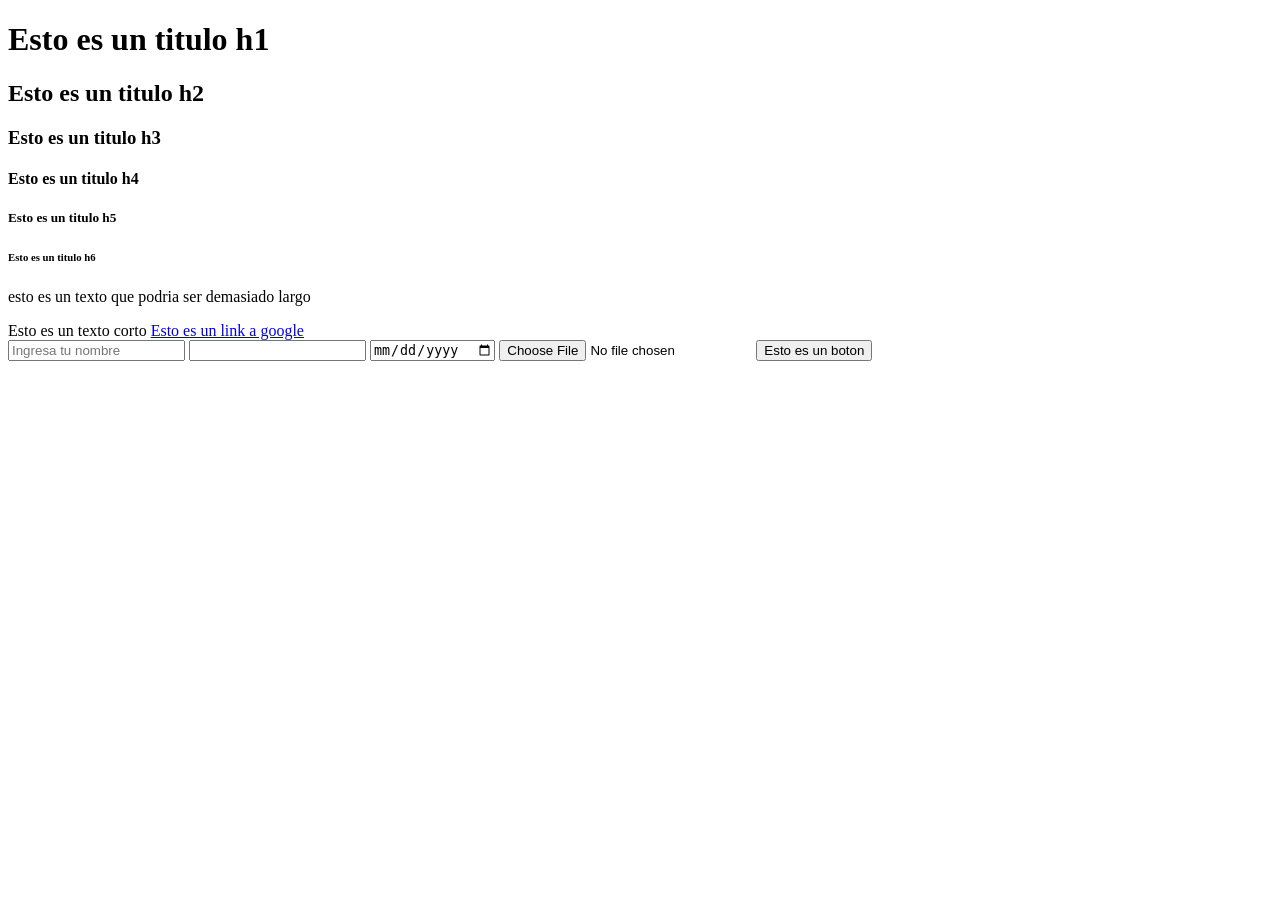
==== src/main/resources/templates/index.html @ e162c76e "begin html of landing" ====
<!doctype html>
<html lang="en" xmlns:th="http://www.thymeleaf.org">
<head>
    <meta charset="UTF-8">
    <meta name="viewport"
          content="width=device-width, user-scalable=no, initial-scale=1.0, maximum-scale=1.0, minimum-scale=1.0">
    <meta http-equiv="X-UA-Compatible" content="ie=edge">
    <link href="styles.css" rel="stylesheet" />
    <title>Hola soy un titulo</title>
</head>
<body>
<h1>Esto es un titulo h1</h1>
<h2>Esto es un titulo h2</h2>
<h3>Esto es un titulo h3</h3>
<h4>Esto es un titulo h4</h4>
<h5>Esto es un titulo h5</h5>
<h6>Esto es un titulo h6</h6>
<p>esto es un texto que podria ser demasiado largo</p>
<span>Esto es un texto corto</span>
<a href="https://www.google.com">Esto es un link a google</a>

<form>
    <input placeholder="Ingresa tu nombre"  type="text"/>
    <input type="number" />
    <input type="date" />
    <input type="file" />

    <button class="button-primary">Esto es un boton</button>
</form>


</body>
</html>
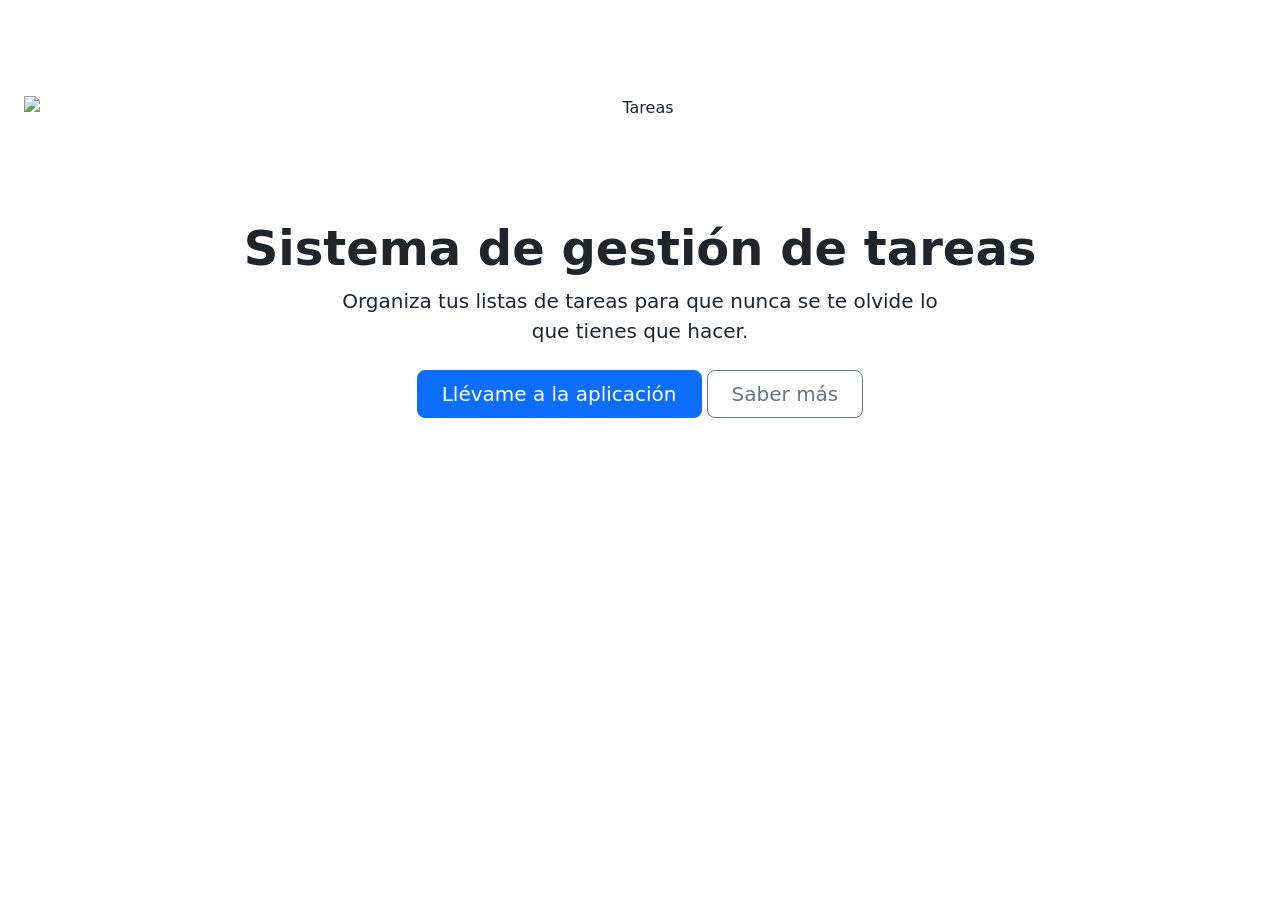
==== commit 077ff940: "agregar landing" ====
--- a/src/main/resources/templates/index.html
+++ b/src/main/resources/templates/index.html
@@ -5,29 +5,21 @@
     <meta name="viewport"
           content="width=device-width, user-scalable=no, initial-scale=1.0, maximum-scale=1.0, minimum-scale=1.0">
     <meta http-equiv="X-UA-Compatible" content="ie=edge">
-    <link href="styles.css" rel="stylesheet" />
+    <link href="https://cdn.jsdelivr.net/npm/bootstrap@5.2.0/dist/css/bootstrap.min.css" rel="stylesheet" integrity="sha384-gH2yIJqKdNHPEq0n4Mqa/HGKIhSkIHeL5AyhkYV8i59U5AR6csBvApHHNl/vI1Bx" crossorigin="anonymous">
     <title>Hola soy un titulo</title>
 </head>
 <body>
-<h1>Esto es un titulo h1</h1>
-<h2>Esto es un titulo h2</h2>
-<h3>Esto es un titulo h3</h3>
-<h4>Esto es un titulo h4</h4>
-<h5>Esto es un titulo h5</h5>
-<h6>Esto es un titulo h6</h6>
-<p>esto es un texto que podria ser demasiado largo</p>
-<span>Esto es un texto corto</span>
-<a href="https://www.google.com">Esto es un link a google</a>
-
-<form>
-    <input placeholder="Ingresa tu nombre"  type="text"/>
-    <input type="number" />
-    <input type="date" />
-    <input type="file" />
-
-    <button class="button-primary">Esto es un boton</button>
-</form>
-
-
+<main>
+    <div class="px-4 py-5 my-5 text-center">
+        <img src="img/task.png" class="d-block mx-auto mb-4" height="100" alt="Tareas"/>
+        <h1 class="display-5 fw-bold">Sistema de gestión de tareas</h1>
+        <div class="col-lg-6 mx-auto">
+            <p class="lead mb-4">Organiza tus listas de tareas para que nunca se te olvide lo que tienes que hacer.</p>
+            <button type="button" class="btn btn-primary btn-lg px-4 gap-3">Llévame a la aplicación</button>
+            <button type="button" class="btn btn-outline-secondary btn-lg px-4">Saber más</button>
+        </div>
+    </div>
+</main>
+<script src="https://cdn.jsdelivr.net/npm/bootstrap@5.2.0/dist/js/bootstrap.bundle.min.js" integrity="sha384-A3rJD856KowSb7dwlZdYEkO39Gagi7vIsF0jrRAoQmDKKtQBHUuLZ9AsSv4jD4Xa" crossorigin="anonymous"></script>
 </body>
 </html>
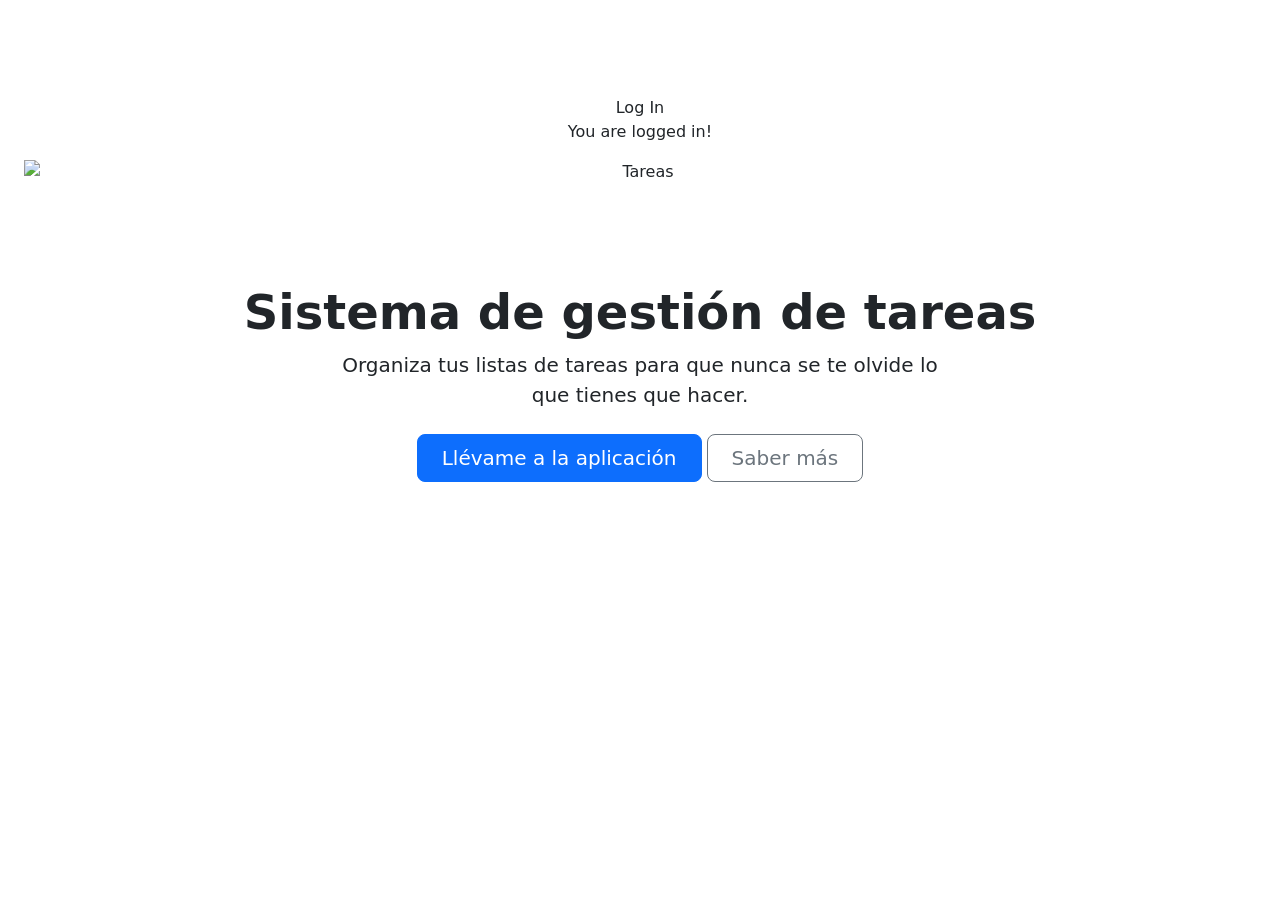
==== commit 99c95381: "begin auth" ====
--- a/src/main/resources/templates/index.html
+++ b/src/main/resources/templates/index.html
@@ -1,5 +1,5 @@
 <!doctype html>
-<html lang="en" xmlns:th="http://www.thymeleaf.org">
+<html lang="en" xmlns:th="http://www.thymeleaf.org" xmlns:sec="http://www.thymeleaf.org/thymeleaf-extras-springsecurity5">
 <head>
     <meta charset="UTF-8">
     <meta name="viewport"
@@ -11,11 +11,17 @@
 <body>
 <main>
     <div class="px-4 py-5 my-5 text-center">
+        <div sec:authorize="!isAuthenticated()">
+            <a th:href="@{/oauth2/authorization/auth0}">Log In</a>
+        </div>
+        <div sec:authorize="isAuthenticated()">
+            <p>You are logged in!</p>
+        </div>
         <img src="img/task.png" class="d-block mx-auto mb-4" height="100" alt="Tareas"/>
         <h1 class="display-5 fw-bold">Sistema de gestión de tareas</h1>
         <div class="col-lg-6 mx-auto">
             <p class="lead mb-4">Organiza tus listas de tareas para que nunca se te olvide lo que tienes que hacer.</p>
-            <button type="button" class="btn btn-primary btn-lg px-4 gap-3">Llévame a la aplicación</button>
+            <a href="/tasks" class="btn btn-primary btn-lg px-4 gap-3">Llévame a la aplicación</a>
             <button type="button" class="btn btn-outline-secondary btn-lg px-4">Saber más</button>
         </div>
     </div>
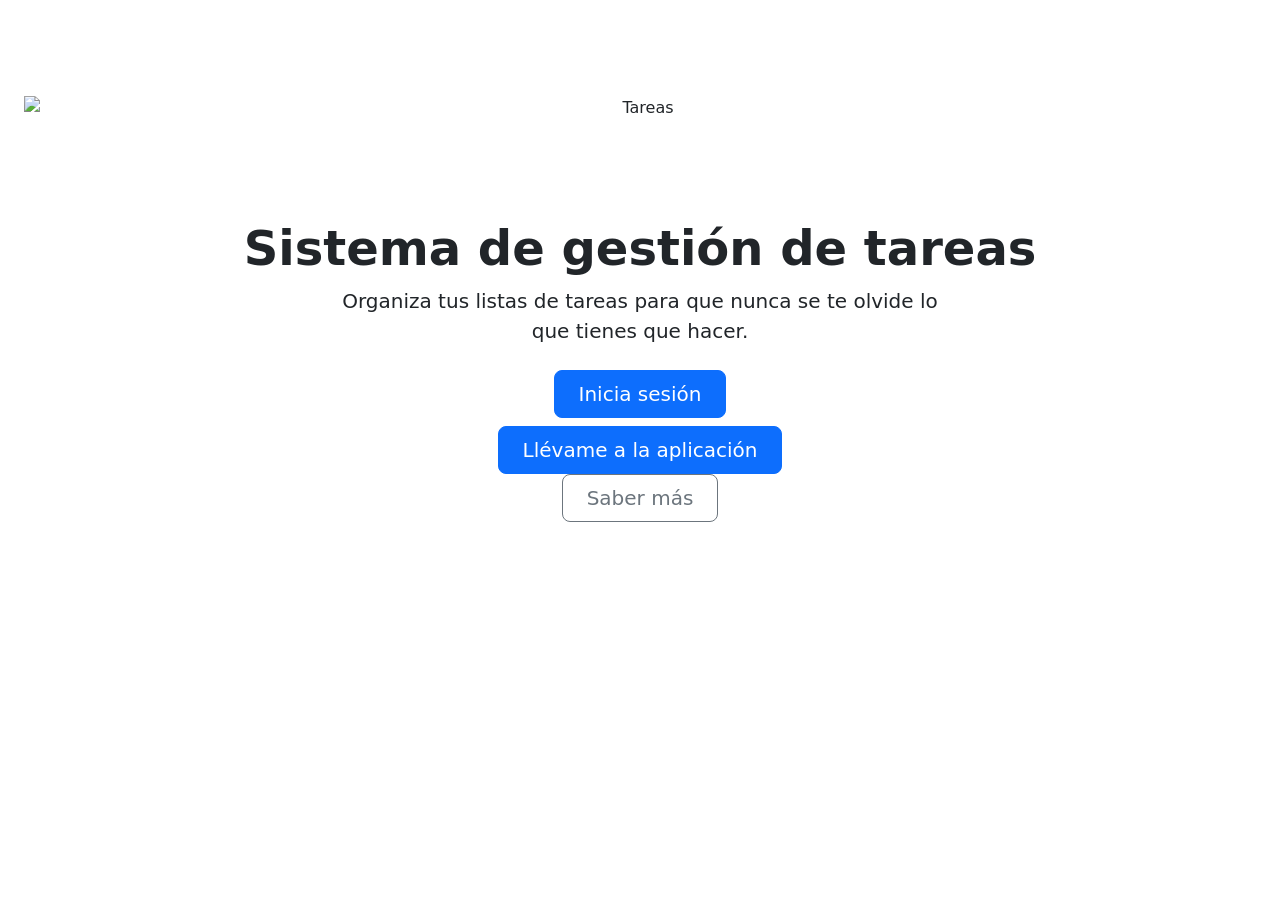
==== commit fa439739: "finish authentication example" ====
--- a/src/main/resources/templates/index.html
+++ b/src/main/resources/templates/index.html
@@ -11,17 +11,17 @@
 <body>
 <main>
     <div class="px-4 py-5 my-5 text-center">
-        <div sec:authorize="!isAuthenticated()">
-            <a th:href="@{/oauth2/authorization/auth0}">Log In</a>
-        </div>
-        <div sec:authorize="isAuthenticated()">
-            <p>You are logged in!</p>
-        </div>
         <img src="img/task.png" class="d-block mx-auto mb-4" height="100" alt="Tareas"/>
         <h1 class="display-5 fw-bold">Sistema de gestión de tareas</h1>
         <div class="col-lg-6 mx-auto">
             <p class="lead mb-4">Organiza tus listas de tareas para que nunca se te olvide lo que tienes que hacer.</p>
-            <a href="/tasks" class="btn btn-primary btn-lg px-4 gap-3">Llévame a la aplicación</a>
+            <div sec:authorize="!isAuthenticated()">
+                <a th:href="@{/oauth2/authorization/auth0}" class="btn btn-primary btn-lg px-4 gap-3">Inicia sesión</a>
+            </div>
+            <div sec:authorize="isAuthenticated()">
+                <h3 th:text="'Bienvenido, ' + ${user.getEmail()}"></h3>
+                <a th:href="@{/tasks}" class="btn btn-primary btn-lg px-4 gap-3">Llévame a la aplicación</a>
+            </div>
             <button type="button" class="btn btn-outline-secondary btn-lg px-4">Saber más</button>
         </div>
     </div>
